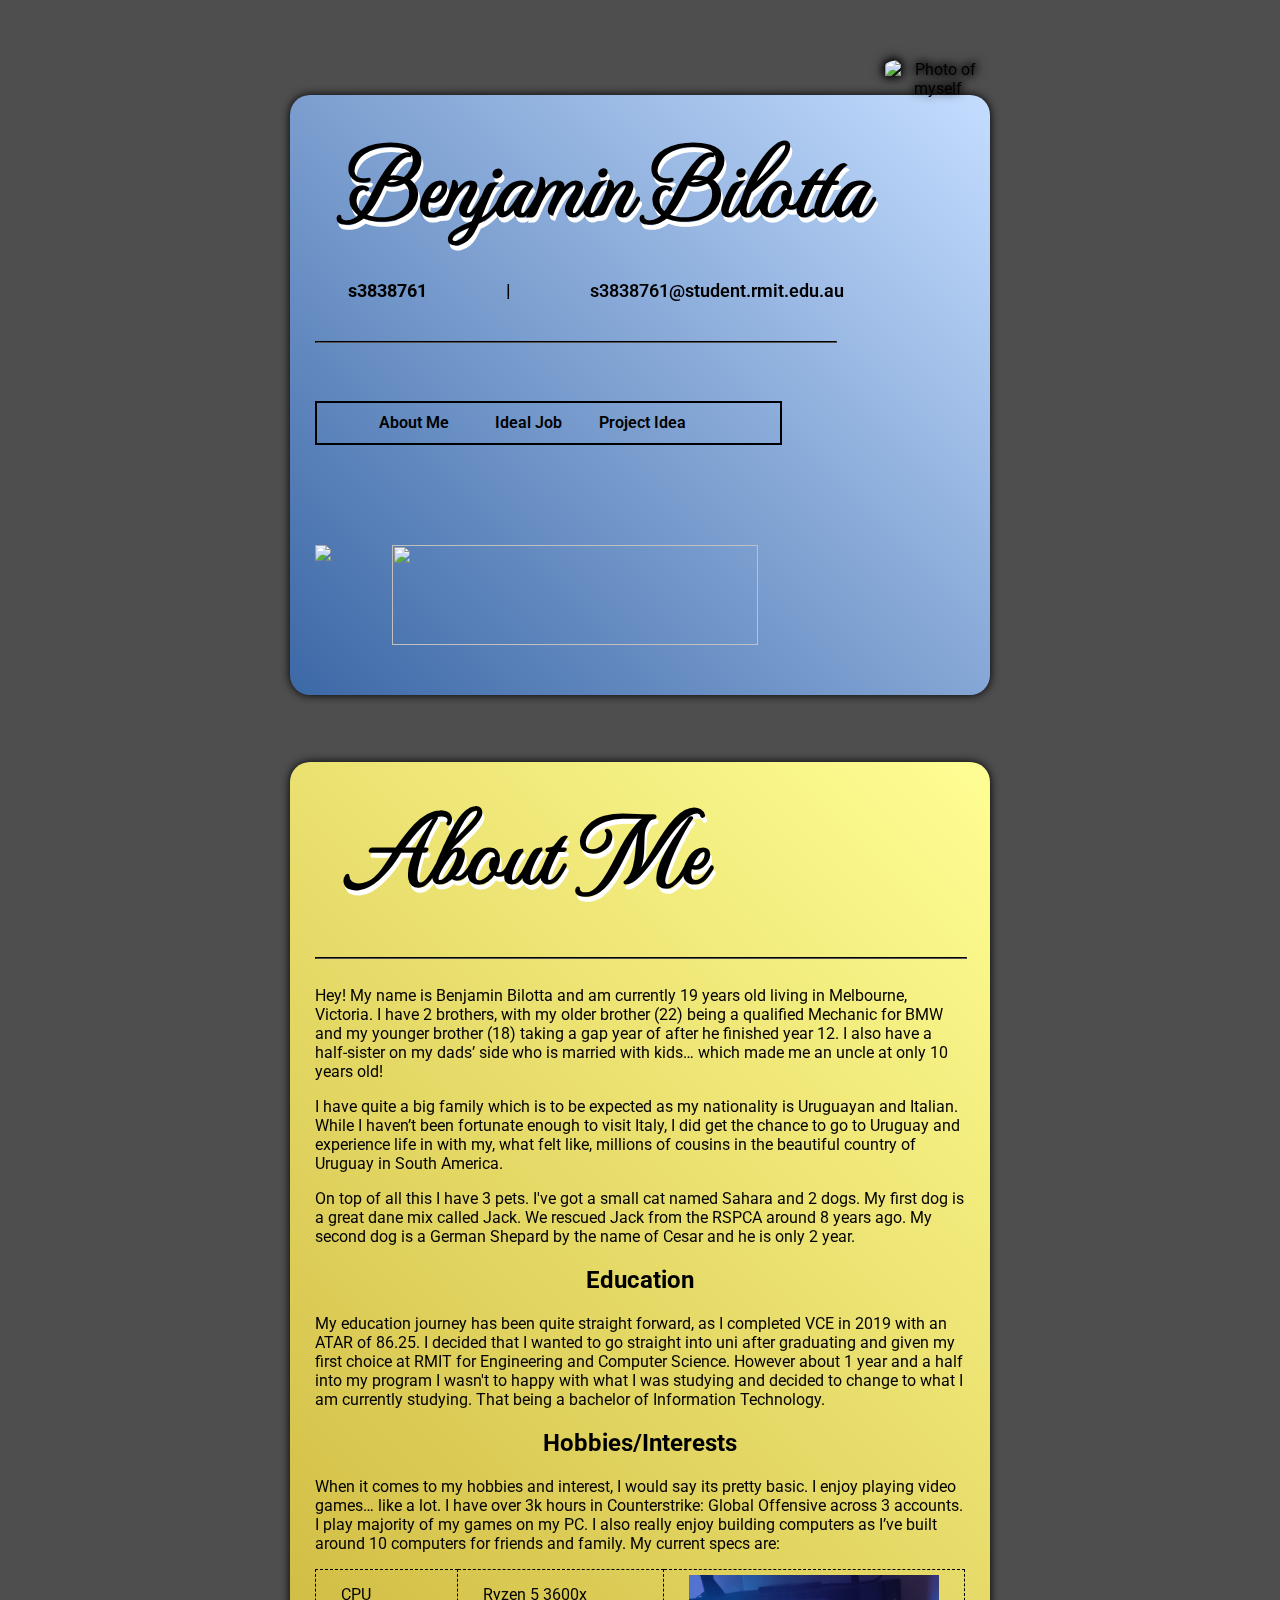
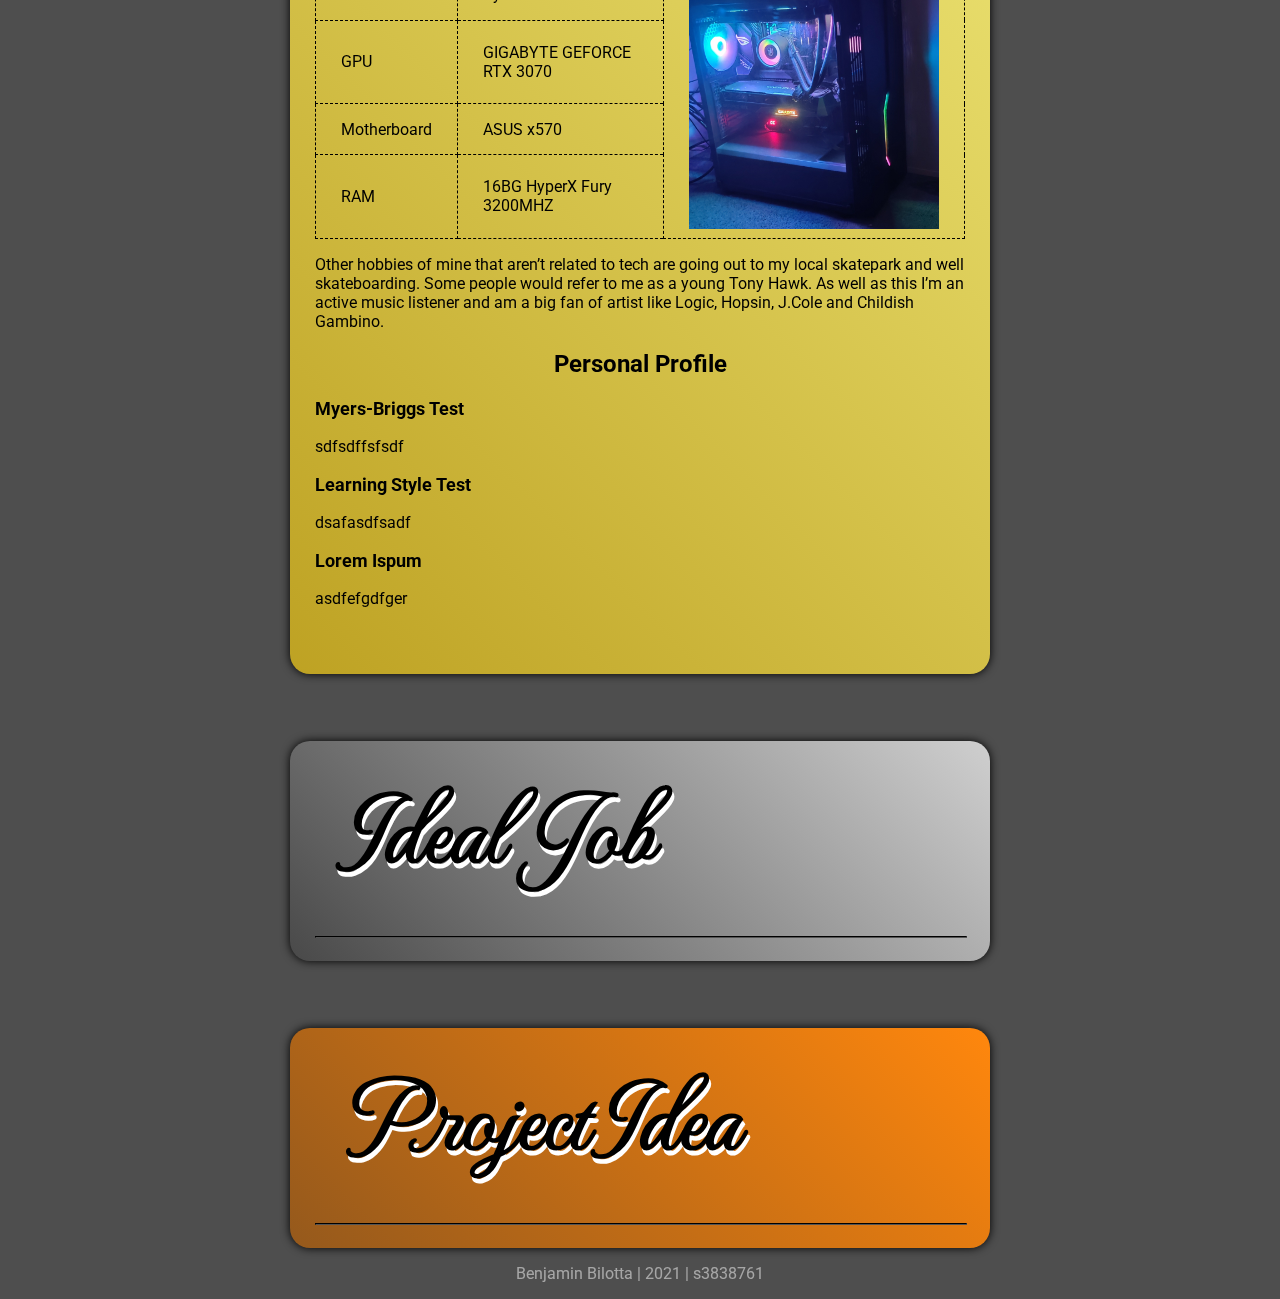
==== index.html @ 9719ad7e "Adds Responsive elements/All sections" ====
<!DOCTYPE html>
<!--[if lt IE 7]>      <html class="no-js lt-ie9 lt-ie8 lt-ie7"> <![endif]-->
<!--[if IE 7]>         <html class="no-js lt-ie9 lt-ie8"> <![endif]-->
<!--[if IE 8]>         <html class="no-js lt-ie9"> <![endif]-->
<!--[if gt IE 8]>      <html class="no-js"> <!--<![endif]-->
<html>
    <head>
        <meta charset="utf-8">
        <meta http-equiv="X-UA-Compatible" content="IE=edge">
        <title>Benjamin Bilotta | Assignment</title>
        <meta name="description" content="">
        <meta name="viewport" content="width=device-width, initial-scale=1">
        <link rel="stylesheet" href="css/style.css">
    </head>
    <body>
        <div class="section1">
            <h1>Benjamin Bilotta</h1>
            <h2>s3838761 | <a href="mailto:s3838761@student.rmit.edu.au">s3838761@student.rmit.edu.au</a></h2>
            <hr>
            <span id="profile">
                <img src="images/profile.jpg" alt="Photo of myself">
            </span>
            <ul>
                <li><a href="#aboutMe">About Me</a></li>
                <li><a href="#idealJob">Ideal Job</a></li>
                <li><a href="#projectIdea">Project Idea</a></li>
            </ul>
            <div id="goku">
                <img style="float:left" src="images/goku.png" height="100px">
                <img style="float:left" src="images/blast.png" width="75%" height="100px">
            </div>
        </div>
        
        <div class="section2" id="aboutMe">
            <span class="content">
                <h1>About Me</h1>
                <hr><br><br>
                <p>Hey! My name is Benjamin Bilotta and am currently 19 years old living in Melbourne, Victoria. I have 2 brothers, with my older brother (22) being a qualified Mechanic for BMW and my younger brother (18) taking a gap year of after he finished year 12. I also have a half-sister on my dads’ side who is married with kids… which made me an uncle at only 10 years old!</p>
                <p>I have quite a big family which is to be expected as my nationality is Uruguayan and Italian. While I haven’t been fortunate enough to visit Italy, I did get the chance to go to Uruguay and experience life in with my, what felt like, millions of cousins in the beautiful country of Uruguay in South America.</p>
                <p>On top of all this I have 3 pets. I've got a small cat named Sahara and 2 dogs. My first dog is a great dane mix called Jack. We rescued Jack from the RSPCA around 8 years ago. My second dog is a German Shepard by the name of Cesar and he is only 2 year.</p>
                <h2>Education</h2>
                <p>My education journey has been quite straight forward, as I completed VCE in 2019 with an ATAR of 86.25. I decided that I wanted to go straight into uni after graduating and given my first choice at RMIT for Engineering and Computer Science. However about 1 year and a half into my program I wasn't to happy with what I was studying and decided to change to what I am currently studying. That being a bachelor of Information Technology.</p>
                <h2>Hobbies/Interests</h2>
                <p>When it comes to my hobbies and interest, I would say its pretty basic. I enjoy playing video games… like a lot. I have over 3k hours in Counterstrike: Global Offensive across 3 accounts. I play majority of my games on my PC. I also really enjoy building computers as I’ve built around 10 computers for friends and family. My current specs are:</p>
                <table>
                    <tbody>
                        <tr>
                            <td>CPU</td>
                            <td>Ryzen 5 3600x</td>
                            <td rowspan="4"><img width="250px" src="images/computer.jpg" alt="Photo of My Computer"></td>
                        </tr>
                        <tr>
                            <td>GPU</td>
                            <td>GIGABYTE GEFORCE RTX 3070</td>
                        </tr>
                        <tr>
                            <td>Motherboard</td>
                            <td>ASUS x570</td>
                        </tr>
                        <tr>
                            <td>RAM</td>
                            <td>16BG HyperX Fury 3200MHZ</td>
                        </tr>
                    </tbody>
                </table>
                <p>Other hobbies of mine that aren’t related to tech are going out to my local skatepark and well skateboarding. Some people would refer to me as a young Tony Hawk. As well as this I’m an active music listener and am a big fan of artist like Logic, Hopsin, J.Cole and Childish Gambino.</p>
                <h2>Personal Profile</h2>
                <h3>Myers-Briggs Test</h3>
                <p>sdfsdffsfsdf</p>
                <h3>Learning Style Test</h3>
                <p>dsafasdfsadf</p>
                <h3>Lorem Ispum</h3>
                <p>asdfefgdfger</p>
            </span>
        </div>

        <div class="section3" id="idealJob">
            <span class="content">
                <h1>Ideal Job</h1>
                <hr>
            </span>
        </div>

        <div class="section4" id="projectIdea">
            <span class="content">
                <h1>Project Idea</h1>
                <hr>
            </span>
        </div>

        <footer>
        <p>Benjamin Bilotta | 2021 | s3838761</p>
        </footer>

        <script src="" async defer></script>
    </body>
</html>
---- css/style.css ----
/**Font Imports**/
@import url('https://fonts.googleapis.com/css2?family=Roboto&display=swap');
@import url('https://fonts.googleapis.com/css2?family=MonteCarlo&display=swap');

body {
    background-color: #4e4e4e;
    background-image: url(../images/bg.jpeg);
    background-repeat: repeat;
    background-size: 50%;
    font-family: 'Roboto', sans-serif;
    text-align: center;
    padding-top: 20px;
    
}

hr {
    width: 95%;
    float: left;
    padding-left: 5%;
    margin-top: 25px;
    border-color: #000;
}

h1 {
    font-family: 'MonteCarlo', cursive;
    font-size: 100px;
    text-shadow: 2px 5px white;
    padding-left: 5%;
    text-align: left;
    margin-bottom: 0;
}

/** Section 1 Styling **/

.section1 {
    background: linear-gradient(45deg, rgba(60,104,166,1) 0%, rgba(196,221,255,1) 100%);
    min-width: 650px;
    max-width: 50%;
    margin: auto;
    height: 600px;
    padding-left: 25px;
    padding-right: 25px;
    border-radius: 20px;
    filter: drop-shadow(0 0 5px black);
}

.section1 hr {
    width: 75%;
}

.section1 h2 {
    
    font-size: 18px;
    padding-left: 5%;
    text-align: left;
    word-spacing: 75px;
}

.section1 span img {
    border-radius: 15%;
    filter: drop-shadow(0 0 5px black);
    position: absolute;
    left: 85%;
    top: -35px;
}


.section1 ul {
    margin-top: 100px;
    width: fit-content;
    height: 40px;
    width: 65%;
    border: 2px solid #000;
}

.section1 ul li {
    margin-top: 10px;
    list-style: none;
    width: 27%;
    float: left;
    transition: transform .2s
}

.section1 a {
    font-family: 'Roboto', sans-serif;
    font-weight: 600;
    text-decoration: none;
    color: black;
}
.section1 ul li:hover {
    text-decoration: underline;
    filter: drop-shadow(0 0 5px white);
    transform: scale(1.5);
}

#goku {
    margin-top: 100px;
}
/** Section 2 Styling **/

.content {
    text-align: left;
}

.section2 {
    background: linear-gradient(45deg, rgba(190,162,35,1) 0%, rgba(255,254,148,1) 100%);
    min-width: 650px;
    max-width: 50%;
    margin: auto;
    height: fit-content;
    padding-left: 25px;
    padding-right: 25px;
    padding-bottom: 50px;
    border-radius: 20px;
    filter: drop-shadow(0 0 5px black);
}

.section2 h2{
    text-align: center;
}

.section2 h3 {
    font-size: 18px;
}

.section2 ol li {
    width: fit-content;
    padding-left: 15px;
}

.section2 table {
    margin: auto;
    border-collapse: collapse;
}

.section2 table tr td {
    padding: 5px 25px 5px 25px;
    border: 1px dashed #000;
}

/** Section 3 Styling **/

.section3 {
    background: linear-gradient(45deg, rgba(73,73,73,1) 0%, rgba(207,207,207,1) 100%);
    min-width: 650px;
    max-width: 50%;
    margin: auto;
    height: fit-content;
    padding-left: 25px;
    padding-right: 25px;
    padding-bottom: 50px;
    border-radius: 20px;
    filter: drop-shadow(0 0 5px black);
}

/** Section 4 Styling **/

.section4 {
    background: linear-gradient(45deg, rgba(149,89,28,1) 0%, rgba(255,135,13,1) 100%);
    min-width: 650px;
    max-width: 50%;
    margin: auto;
    height: fit-content;
    padding-left: 25px;
    padding-right: 25px;
    padding-bottom: 50px;
    border-radius: 20px;
    filter: drop-shadow(0 0 5px black);
}

/** Footer Styling **/

footer {
    width: 100%;
    color: #FFF;
    filter: opacity(0.5);
}
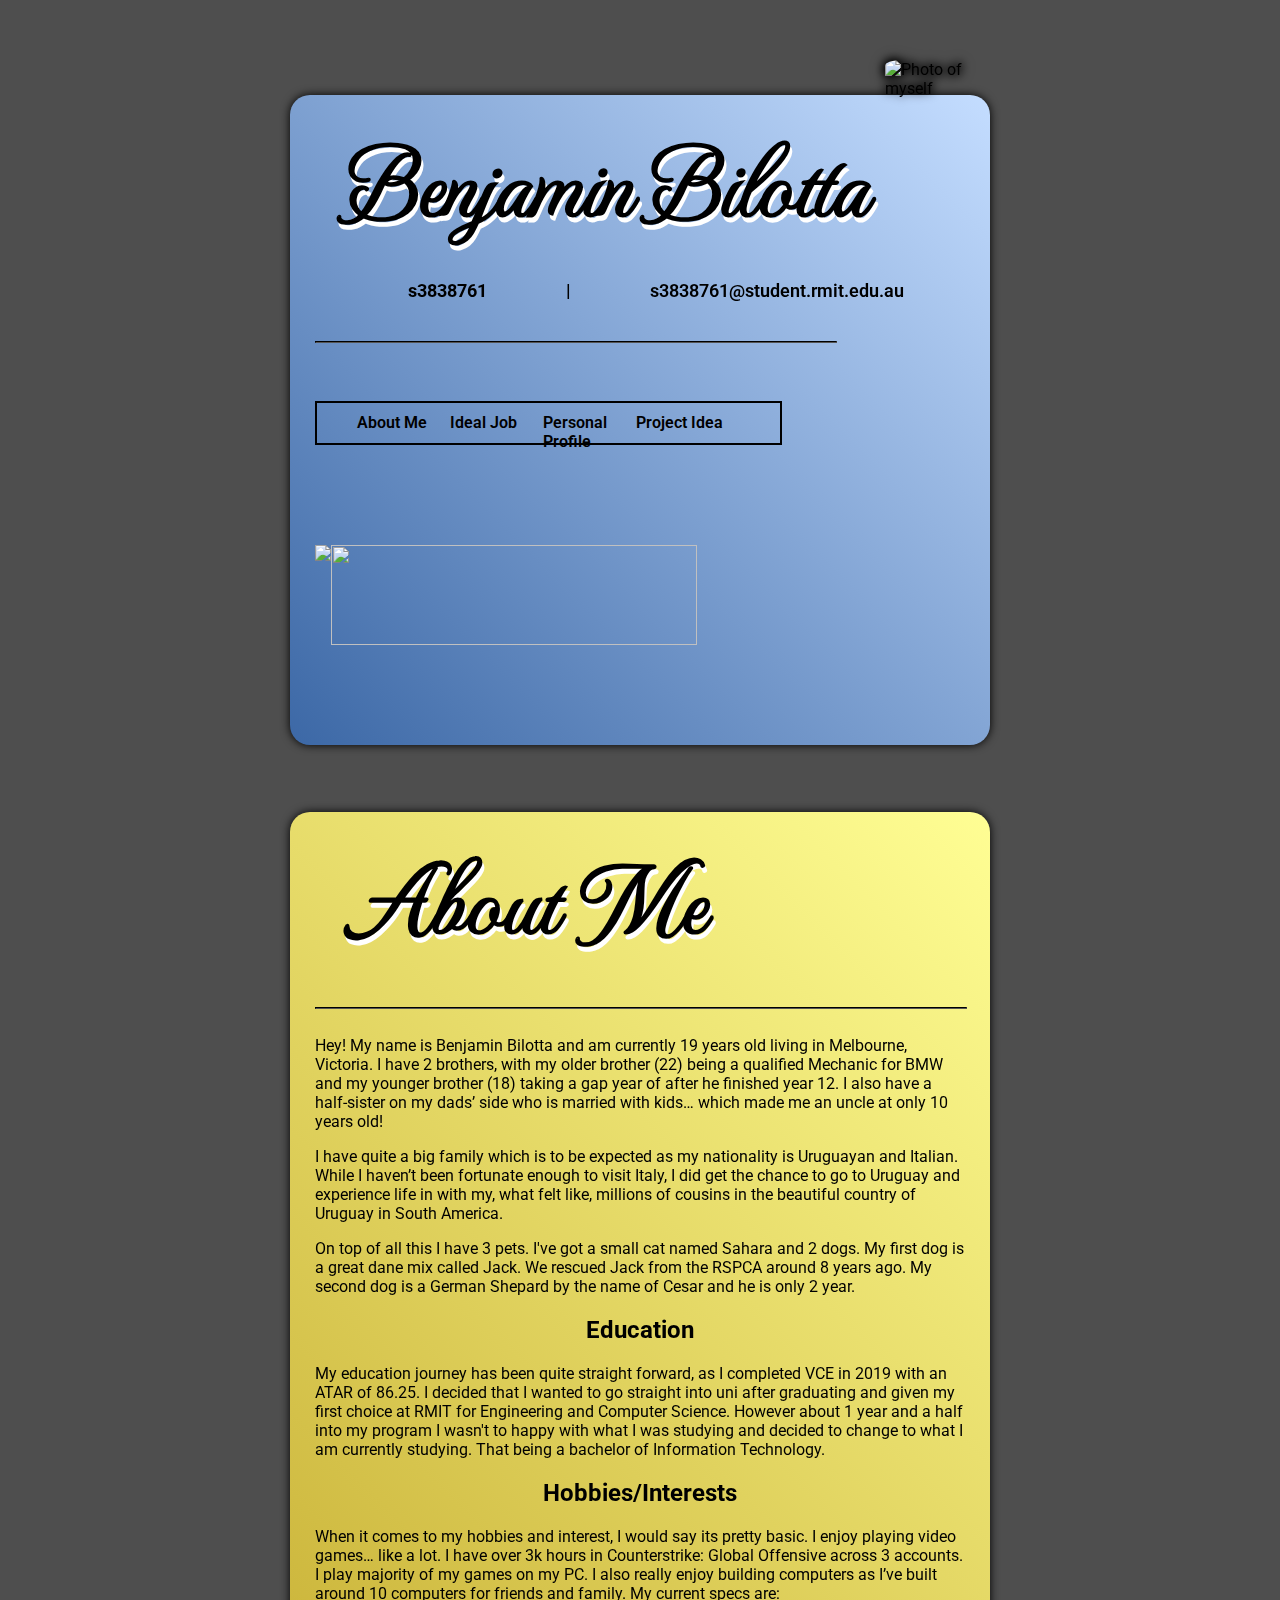
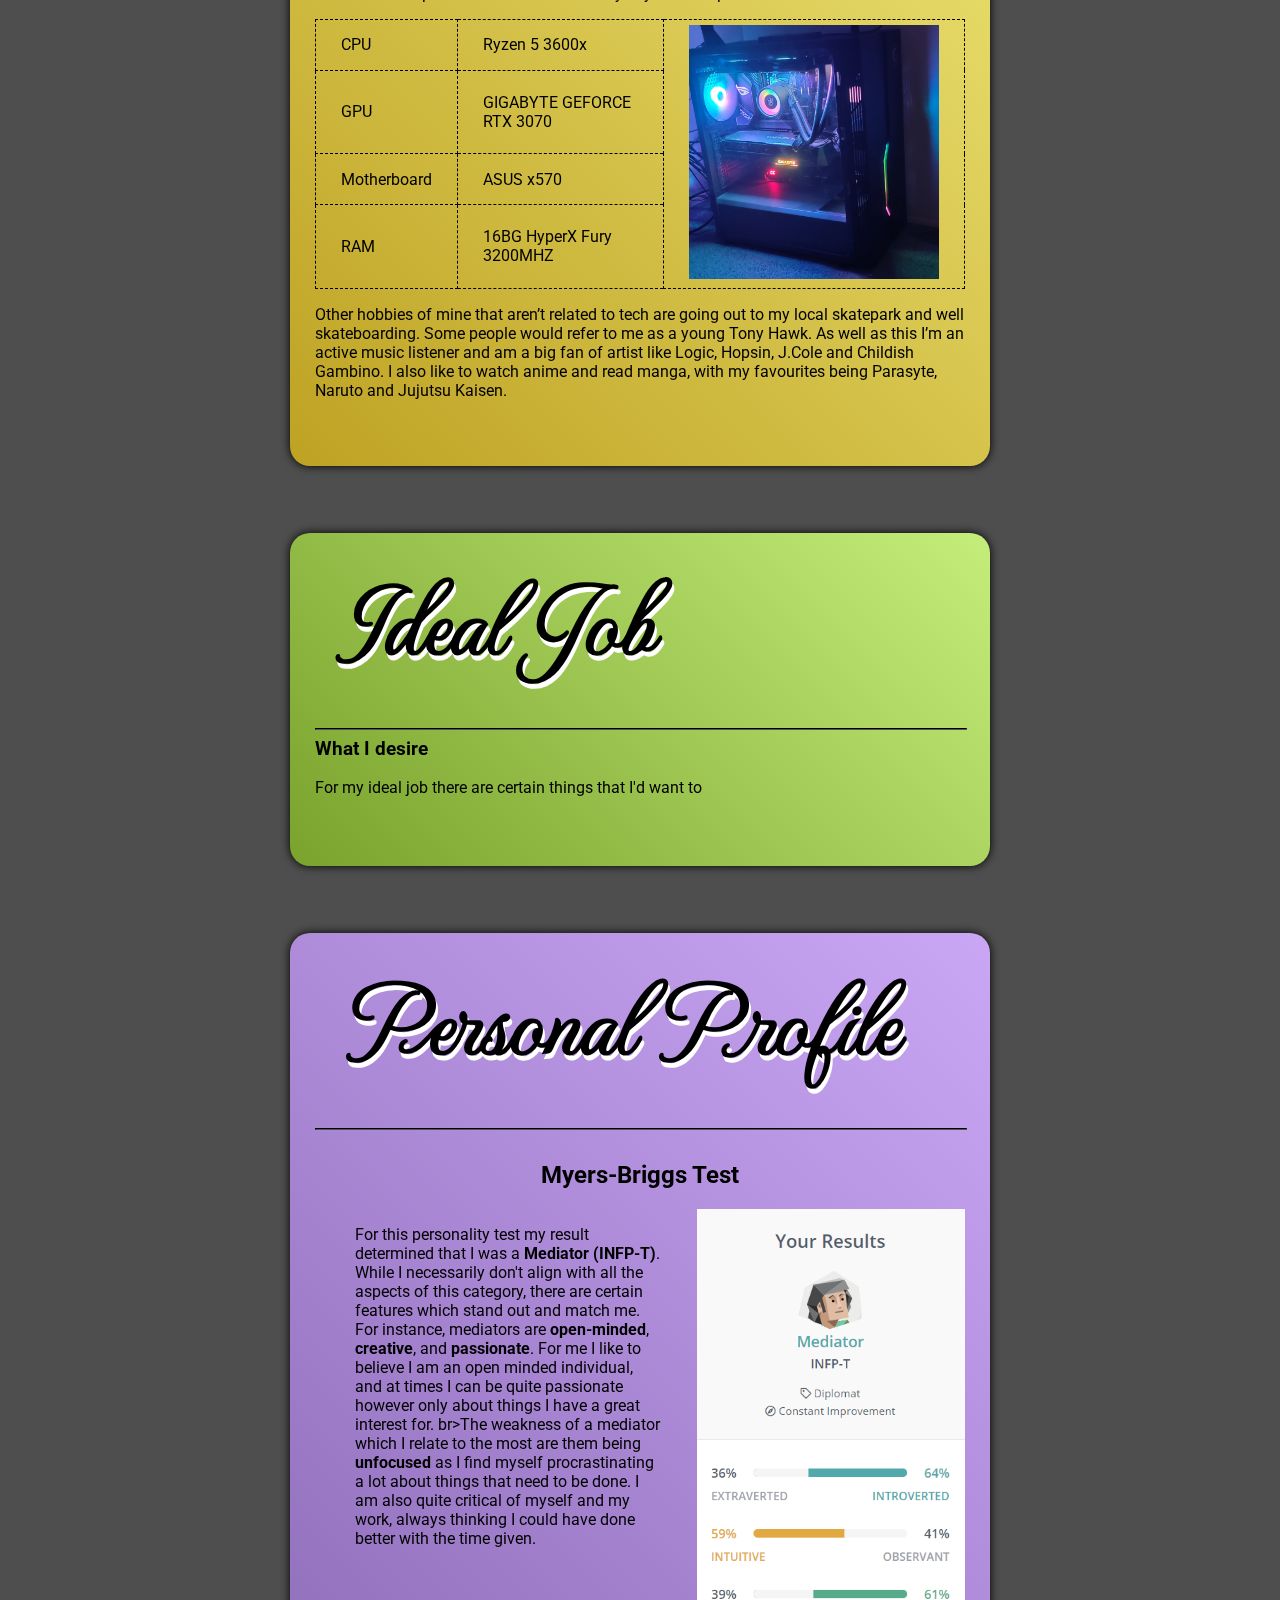
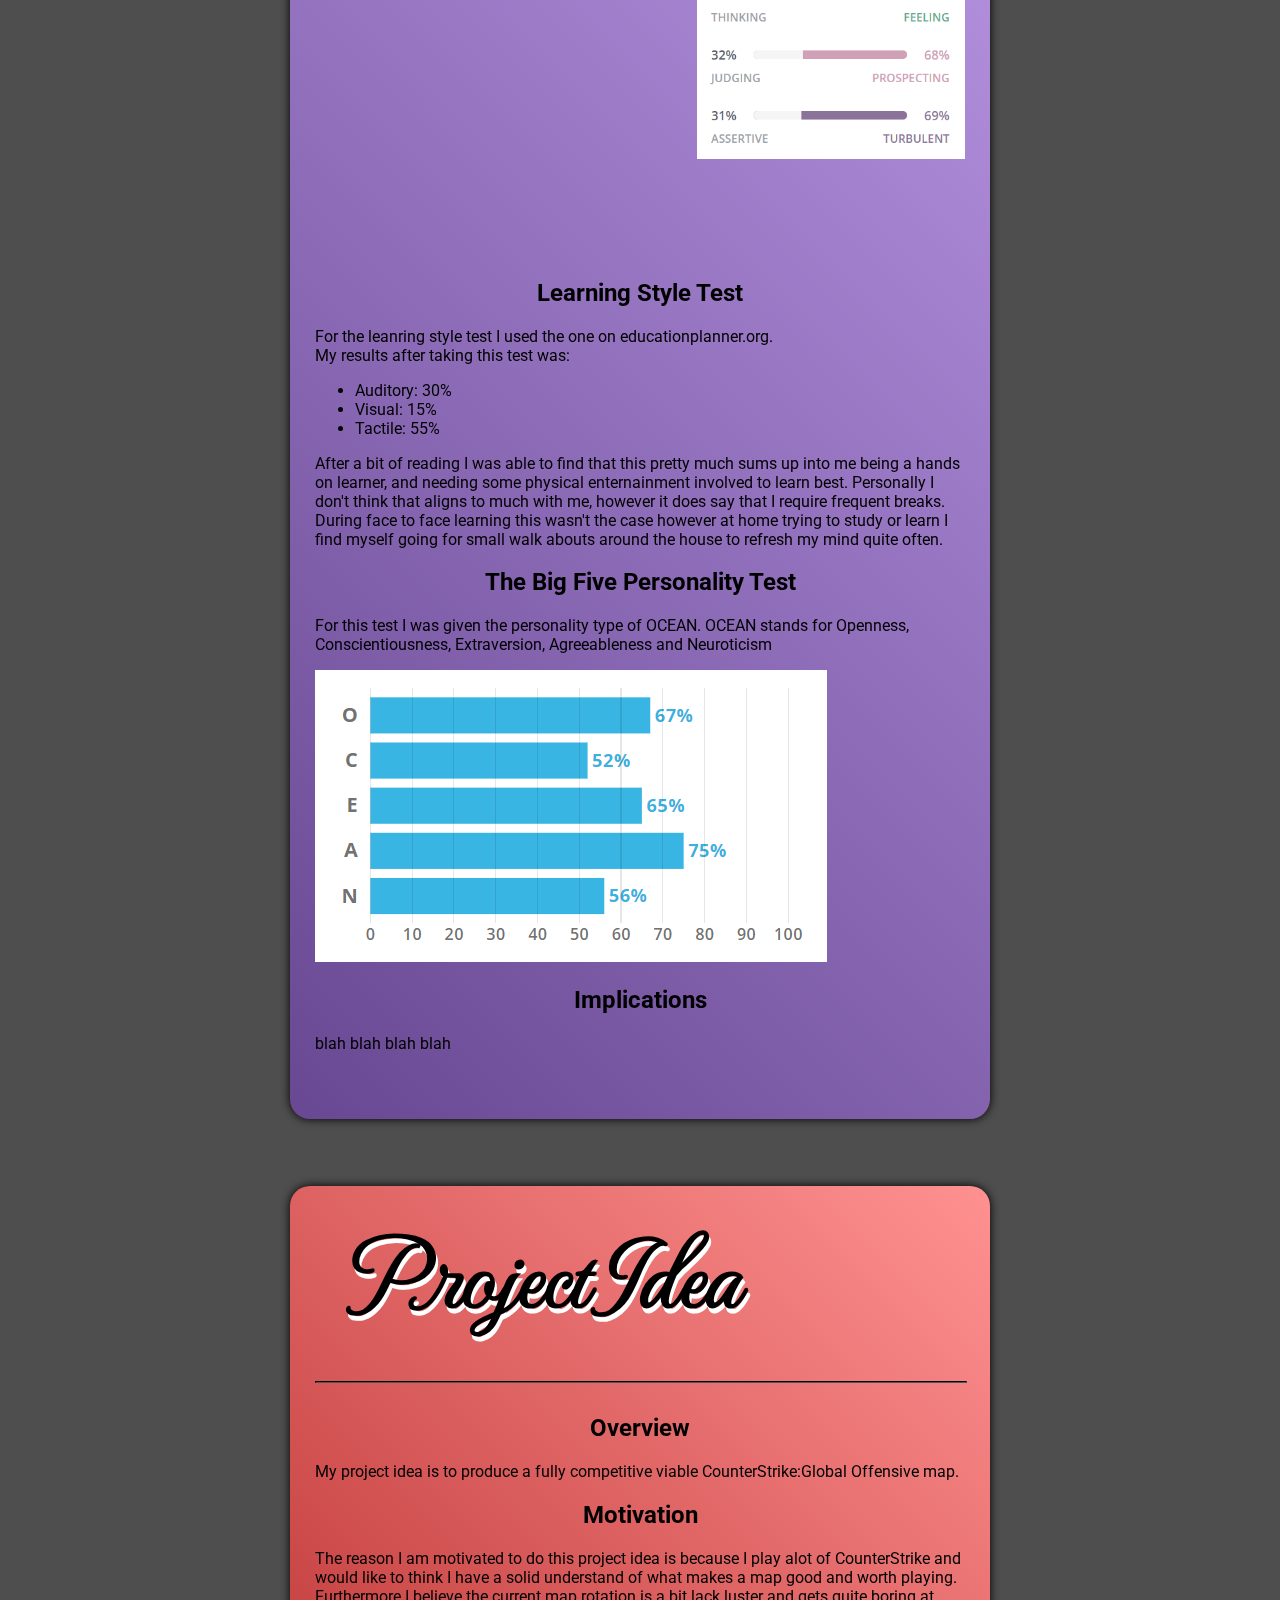
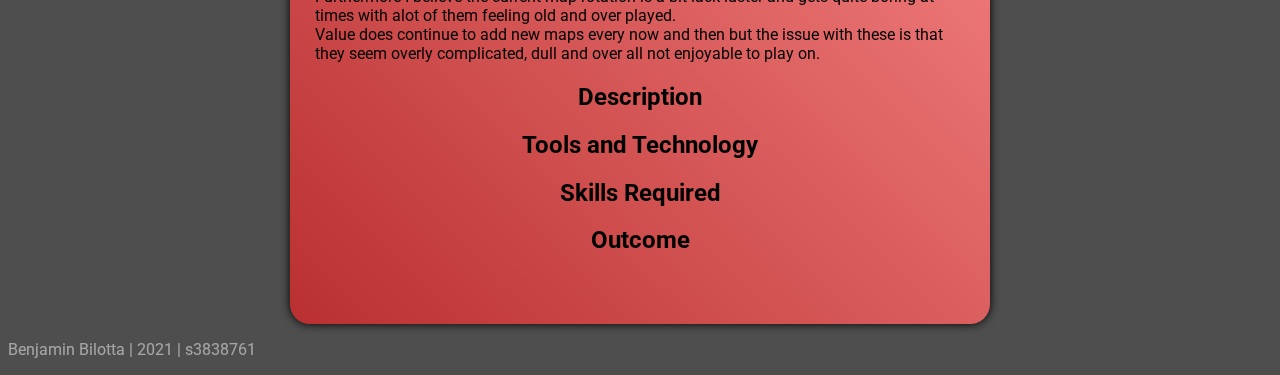
==== commit ece83243: "Adds Personal Profile" ====
--- a/index.html
+++ b/index.html
@@ -1,8 +1,4 @@
 <!DOCTYPE html>
-<!--[if lt IE 7]>      <html class="no-js lt-ie9 lt-ie8 lt-ie7"> <![endif]-->
-<!--[if IE 7]>         <html class="no-js lt-ie9 lt-ie8"> <![endif]-->
-<!--[if IE 8]>         <html class="no-js lt-ie9"> <![endif]-->
-<!--[if gt IE 8]>      <html class="no-js"> <!--<![endif]-->
 <html>
     <head>
         <meta charset="utf-8">
@@ -23,6 +19,7 @@
             <ul>
                 <li><a href="#aboutMe">About Me</a></li>
                 <li><a href="#idealJob">Ideal Job</a></li>
+                <li><a href="#personalProfile">Personal Profile</a></li>
                 <li><a href="#projectIdea">Project Idea</a></li>
             </ul>
             <div id="goku">
@@ -32,60 +29,85 @@
         </div>
         
         <div class="section2" id="aboutMe">
-            <span class="content">
-                <h1>About Me</h1>
-                <hr><br><br>
-                <p>Hey! My name is Benjamin Bilotta and am currently 19 years old living in Melbourne, Victoria. I have 2 brothers, with my older brother (22) being a qualified Mechanic for BMW and my younger brother (18) taking a gap year of after he finished year 12. I also have a half-sister on my dads’ side who is married with kids… which made me an uncle at only 10 years old!</p>
-                <p>I have quite a big family which is to be expected as my nationality is Uruguayan and Italian. While I haven’t been fortunate enough to visit Italy, I did get the chance to go to Uruguay and experience life in with my, what felt like, millions of cousins in the beautiful country of Uruguay in South America.</p>
-                <p>On top of all this I have 3 pets. I've got a small cat named Sahara and 2 dogs. My first dog is a great dane mix called Jack. We rescued Jack from the RSPCA around 8 years ago. My second dog is a German Shepard by the name of Cesar and he is only 2 year.</p>
-                <h2>Education</h2>
-                <p>My education journey has been quite straight forward, as I completed VCE in 2019 with an ATAR of 86.25. I decided that I wanted to go straight into uni after graduating and given my first choice at RMIT for Engineering and Computer Science. However about 1 year and a half into my program I wasn't to happy with what I was studying and decided to change to what I am currently studying. That being a bachelor of Information Technology.</p>
-                <h2>Hobbies/Interests</h2>
-                <p>When it comes to my hobbies and interest, I would say its pretty basic. I enjoy playing video games… like a lot. I have over 3k hours in Counterstrike: Global Offensive across 3 accounts. I play majority of my games on my PC. I also really enjoy building computers as I’ve built around 10 computers for friends and family. My current specs are:</p>
-                <table>
-                    <tbody>
-                        <tr>
-                            <td>CPU</td>
-                            <td>Ryzen 5 3600x</td>
-                            <td rowspan="4"><img width="250px" src="images/computer.jpg" alt="Photo of My Computer"></td>
-                        </tr>
-                        <tr>
-                            <td>GPU</td>
-                            <td>GIGABYTE GEFORCE RTX 3070</td>
-                        </tr>
-                        <tr>
-                            <td>Motherboard</td>
-                            <td>ASUS x570</td>
-                        </tr>
-                        <tr>
-                            <td>RAM</td>
-                            <td>16BG HyperX Fury 3200MHZ</td>
-                        </tr>
-                    </tbody>
-                </table>
-                <p>Other hobbies of mine that aren’t related to tech are going out to my local skatepark and well skateboarding. Some people would refer to me as a young Tony Hawk. As well as this I’m an active music listener and am a big fan of artist like Logic, Hopsin, J.Cole and Childish Gambino.</p>
-                <h2>Personal Profile</h2>
-                <h3>Myers-Briggs Test</h3>
-                <p>sdfsdffsfsdf</p>
-                <h3>Learning Style Test</h3>
-                <p>dsafasdfsadf</p>
-                <h3>Lorem Ispum</h3>
-                <p>asdfefgdfger</p>
-            </span>
+            <h1>About Me</h1>
+            <hr><br><br>
+            <p>Hey! My name is Benjamin Bilotta and am currently 19 years old living in Melbourne, Victoria. I have 2 brothers, with my older brother (22) being a qualified Mechanic for BMW and my younger brother (18) taking a gap year of after he finished year 12. I also have a half-sister on my dads’ side who is married with kids… which made me an uncle at only 10 years old!</p>
+            <p>I have quite a big family which is to be expected as my nationality is Uruguayan and Italian. While I haven’t been fortunate enough to visit Italy, I did get the chance to go to Uruguay and experience life in with my, what felt like, millions of cousins in the beautiful country of Uruguay in South America.</p>
+            <p>On top of all this I have 3 pets. I've got a small cat named Sahara and 2 dogs. My first dog is a great dane mix called Jack. We rescued Jack from the RSPCA around 8 years ago. My second dog is a German Shepard by the name of Cesar and he is only 2 year.</p>
+            <h2>Education</h2>
+            <p>My education journey has been quite straight forward, as I completed VCE in 2019 with an ATAR of 86.25. I decided that I wanted to go straight into uni after graduating and given my first choice at RMIT for Engineering and Computer Science. However about 1 year and a half into my program I wasn't to happy with what I was studying and decided to change to what I am currently studying. That being a bachelor of Information Technology.</p>
+            <h2>Hobbies/Interests</h2>
+            <p>When it comes to my hobbies and interest, I would say its pretty basic. I enjoy playing video games… like a lot. I have over 3k hours in Counterstrike: Global Offensive across 3 accounts. I play majority of my games on my PC. I also really enjoy building computers as I’ve built around 10 computers for friends and family. My current specs are:</p>
+            <table>
+                <tbody>
+                    <tr>
+                        <td>CPU</td>
+                        <td>Ryzen 5 3600x</td>
+                        <td rowspan="4"><img width="250px" src="images/computer.jpg" alt="Photo of My Computer"></td>
+                    </tr>
+                    <tr>
+                        <td>GPU</td>
+                        <td>GIGABYTE GEFORCE RTX 3070</td>
+                    </tr>
+                    <tr>
+                        <td>Motherboard</td>
+                        <td>ASUS x570</td>
+                    </tr>
+                    <tr>
+                        <td>RAM</td>
+                        <td>16BG HyperX Fury 3200MHZ</td>
+                    </tr>
+                </tbody>
+            </table>
+            <p>Other hobbies of mine that aren’t related to tech are going out to my local skatepark and well skateboarding. Some people would refer to me as a young Tony Hawk. As well as this I’m an active music listener and am a big fan of artist like Logic, Hopsin, J.Cole and Childish Gambino. I also like to watch anime and read manga, with my favourites being Parasyte, Naruto and Jujutsu Kaisen.</p>
         </div>
 
         <div class="section3" id="idealJob">
-            <span class="content">
-                <h1>Ideal Job</h1>
-                <hr>
-            </span>
+            <h1>Ideal Job</h1>
+            <hr>
+            <h3>What I desire</h3>
+            <p>For my ideal job there are certain things that I'd want to</p>
+            <h3></h3>
         </div>
 
-        <div class="section4" id="projectIdea">
-            <span class="content">
-                <h1>Project Idea</h1>
-                <hr>
-            </span>
+        <div class="section4" id="personalProfile">
+            <h1>Personal Profile</h1>
+            <hr><br><br>
+            <h2>Myers-Briggs Test</h2>
+            <ul style="height: 650px">
+                <li style="float:left; width: 50%; list-style: none; height: 650px"><p>For this personality test my result determined that I was a <b>Mediator (INFP-T)</b>. While I necessarily don't align with all the aspects of this category, there are certain features which stand out and match me. 
+                <br>For instance, mediators are <b>open-minded</b>, <b>creative</b>, and <b>passionate</b>. For me I like to believe I am an open minded individual, and at times I can be quite passionate however only about things I have a great interest for.
+                    br>The weakness of a mediator which I relate to the most are them being <b>unfocused</b> as I find myself procrastinating a lot about things that need to be done. I am also quite critical of myself and my work, always thinking I could have done better with the time given.</p></li>
+                <li style="float:right; list-style: none;"><img src="images/myerBriggsResults.png" height="550px" alt="Myer Briggs Results: INFP-T"></li>
+            </ul>
+            <h2>Learning Style Test</h2>
+            <p>For the leanring style test I used the one on <a href="http://www.educationplanner.org/students/self-assessments/learning-styles-quiz.shtml?" target="_blank">educationplanner.org</a>.
+            <br>My results after taking this test was:</p>
+            <ul>
+                <li>Auditory: 30%</li>
+                <li>Visual: 15%</li>
+                <li>Tactile: 55%</li>
+            </ul>
+            <p>After a bit of reading I was able to find that this pretty much sums up into me being a hands on learner, and needing some physical enternainment involved to learn best. Personally I don't think that aligns to much with me, however it does say that I require frequent breaks. During face to face learning this wasn't the case however at home trying to study or learn I find myself going for small walk abouts around the house to refresh my mind quite often.</p>
+            <h2>The Big Five Personality Test</h2>
+            <p>For this test I was given the personality type of OCEAN. OCEAN stands for Openness, Conscientiousness, Extraversion, Agreeableness and Neuroticism</p>
+            <img src="images/bigFiveResults.png" alt="">
+            <h2>Implications</h2>
+            <p>blah blah blah blah</p>
+        </div>
+        
+        <div class="section5" id="projectIdea">
+            <h1>Project Idea</h1>
+            <hr><br><br>
+            <h2>Overview</h2>
+            <p>My project idea is to produce a fully competitive viable CounterStrike:Global Offensive map.</p>
+            <h2>Motivation</h2>
+            <p>The reason I am motivated to do this project idea is because I play alot of CounterStrike and would like to think I have a solid understand of what makes a map good and worth playing. Furthermore I believe the current map rotation is a bit lack luster and gets quite boring at times with alot of them feeling old and over played.<br>
+            Value does continue to add new maps every now and then but the issue with these is that they seem overly complicated, dull and over all not enjoyable to play on.</p>
+            <h2>Description</h2>
+            <h2>Tools and Technology</h2>
+            <h2>Skills Required</h2>
+            <h2>Outcome</h2>
         </div>
 
         <footer>
--- a/css/style.css
+++ b/css/style.css
@@ -1,6 +1,8 @@
 /**Font Imports**/
 @import url('https://fonts.googleapis.com/css2?family=Roboto&display=swap');
 @import url('https://fonts.googleapis.com/css2?family=MonteCarlo&display=swap');
+
+/** Global Styling **/
 
 body {
     background-color: #4e4e4e;
@@ -8,9 +10,8 @@
     background-repeat: repeat;
     background-size: 50%;
     font-family: 'Roboto', sans-serif;
-    text-align: center;
+    text-align: left;
     padding-top: 20px;
-    
 }
 
 hr {
@@ -24,24 +25,41 @@
 h1 {
     font-family: 'MonteCarlo', cursive;
     font-size: 100px;
-    text-shadow: 2px 5px white;
+    text-shadow: 2px 5px #FFF;
     padding-left: 5%;
-    text-align: left;
     margin-bottom: 0;
+}
+
+h2 {
+    text-align: center;
+}
+
+a {
+    text-decoration: none;
+    color: black;
+}
+
+.section1,
+.section2,
+.section3,
+.section4,
+.section5 {
+    min-width: 650px;
+    max-width: 50%;
+    margin: auto;
+    height: fit-content;
+    padding-left: 25px;
+    padding-right: 25px;
+    padding-bottom: 50px;
+    border-radius: 20px;
+    filter: drop-shadow(0 0 5px #000);
 }
 
 /** Section 1 Styling **/
 
 .section1 {
     background: linear-gradient(45deg, rgba(60,104,166,1) 0%, rgba(196,221,255,1) 100%);
-    min-width: 650px;
-    max-width: 50%;
-    margin: auto;
     height: 600px;
-    padding-left: 25px;
-    padding-right: 25px;
-    border-radius: 20px;
-    filter: drop-shadow(0 0 5px black);
 }
 
 .section1 hr {
@@ -49,21 +67,18 @@
 }
 
 .section1 h2 {
-    
     font-size: 18px;
     padding-left: 5%;
-    text-align: left;
     word-spacing: 75px;
 }
 
 .section1 span img {
+    filter: drop-shadow(0 0 5px #000);
+    position: absolute;
     border-radius: 15%;
-    filter: drop-shadow(0 0 5px black);
-    position: absolute;
     left: 85%;
     top: -35px;
 }
-
 
 .section1 ul {
     margin-top: 100px;
@@ -76,56 +91,29 @@
 .section1 ul li {
     margin-top: 10px;
     list-style: none;
-    width: 27%;
+    width: 22%;
     float: left;
     transition: transform .2s
 }
 
 .section1 a {
-    font-family: 'Roboto', sans-serif;
     font-weight: 600;
-    text-decoration: none;
-    color: black;
 }
+
 .section1 ul li:hover {
     text-decoration: underline;
-    filter: drop-shadow(0 0 5px white);
+    filter: drop-shadow(0 0 5px #FFF);
     transform: scale(1.5);
 }
 
 #goku {
     margin-top: 100px;
 }
+
 /** Section 2 Styling **/
-
-.content {
-    text-align: left;
-}
 
 .section2 {
     background: linear-gradient(45deg, rgba(190,162,35,1) 0%, rgba(255,254,148,1) 100%);
-    min-width: 650px;
-    max-width: 50%;
-    margin: auto;
-    height: fit-content;
-    padding-left: 25px;
-    padding-right: 25px;
-    padding-bottom: 50px;
-    border-radius: 20px;
-    filter: drop-shadow(0 0 5px black);
-}
-
-.section2 h2{
-    text-align: center;
-}
-
-.section2 h3 {
-    font-size: 18px;
-}
-
-.section2 ol li {
-    width: fit-content;
-    padding-left: 15px;
 }
 
 .section2 table {
@@ -141,31 +129,23 @@
 /** Section 3 Styling **/
 
 .section3 {
-    background: linear-gradient(45deg, rgba(73,73,73,1) 0%, rgba(207,207,207,1) 100%);
-    min-width: 650px;
-    max-width: 50%;
-    margin: auto;
-    height: fit-content;
-    padding-left: 25px;
-    padding-right: 25px;
-    padding-bottom: 50px;
-    border-radius: 20px;
-    filter: drop-shadow(0 0 5px black);
+    background: linear-gradient(45deg, rgba(121,163,45,1) 0%, rgba(196,237,122,1) 100%);
 }
 
 /** Section 4 Styling **/
 
 .section4 {
-    background: linear-gradient(45deg, rgba(149,89,28,1) 0%, rgba(255,135,13,1) 100%);
-    min-width: 650px;
-    max-width: 50%;
-    margin: auto;
-    height: fit-content;
-    padding-left: 25px;
-    padding-right: 25px;
-    padding-bottom: 50px;
-    border-radius: 20px;
-    filter: drop-shadow(0 0 5px black);
+    background: linear-gradient(45deg, rgba(104,71,147,1) 0%, rgba(201,167,244,1) 100%);
+}
+
+.section4 a:hover {
+    text-decoration: underline;
+}
+
+/** Section 5 Styling **/
+
+.section5 {
+    background: linear-gradient(45deg, rgba(186,48,48,1) 0%, rgba(255,145,145,1) 100%);
 }
 
 /** Footer Styling **/
